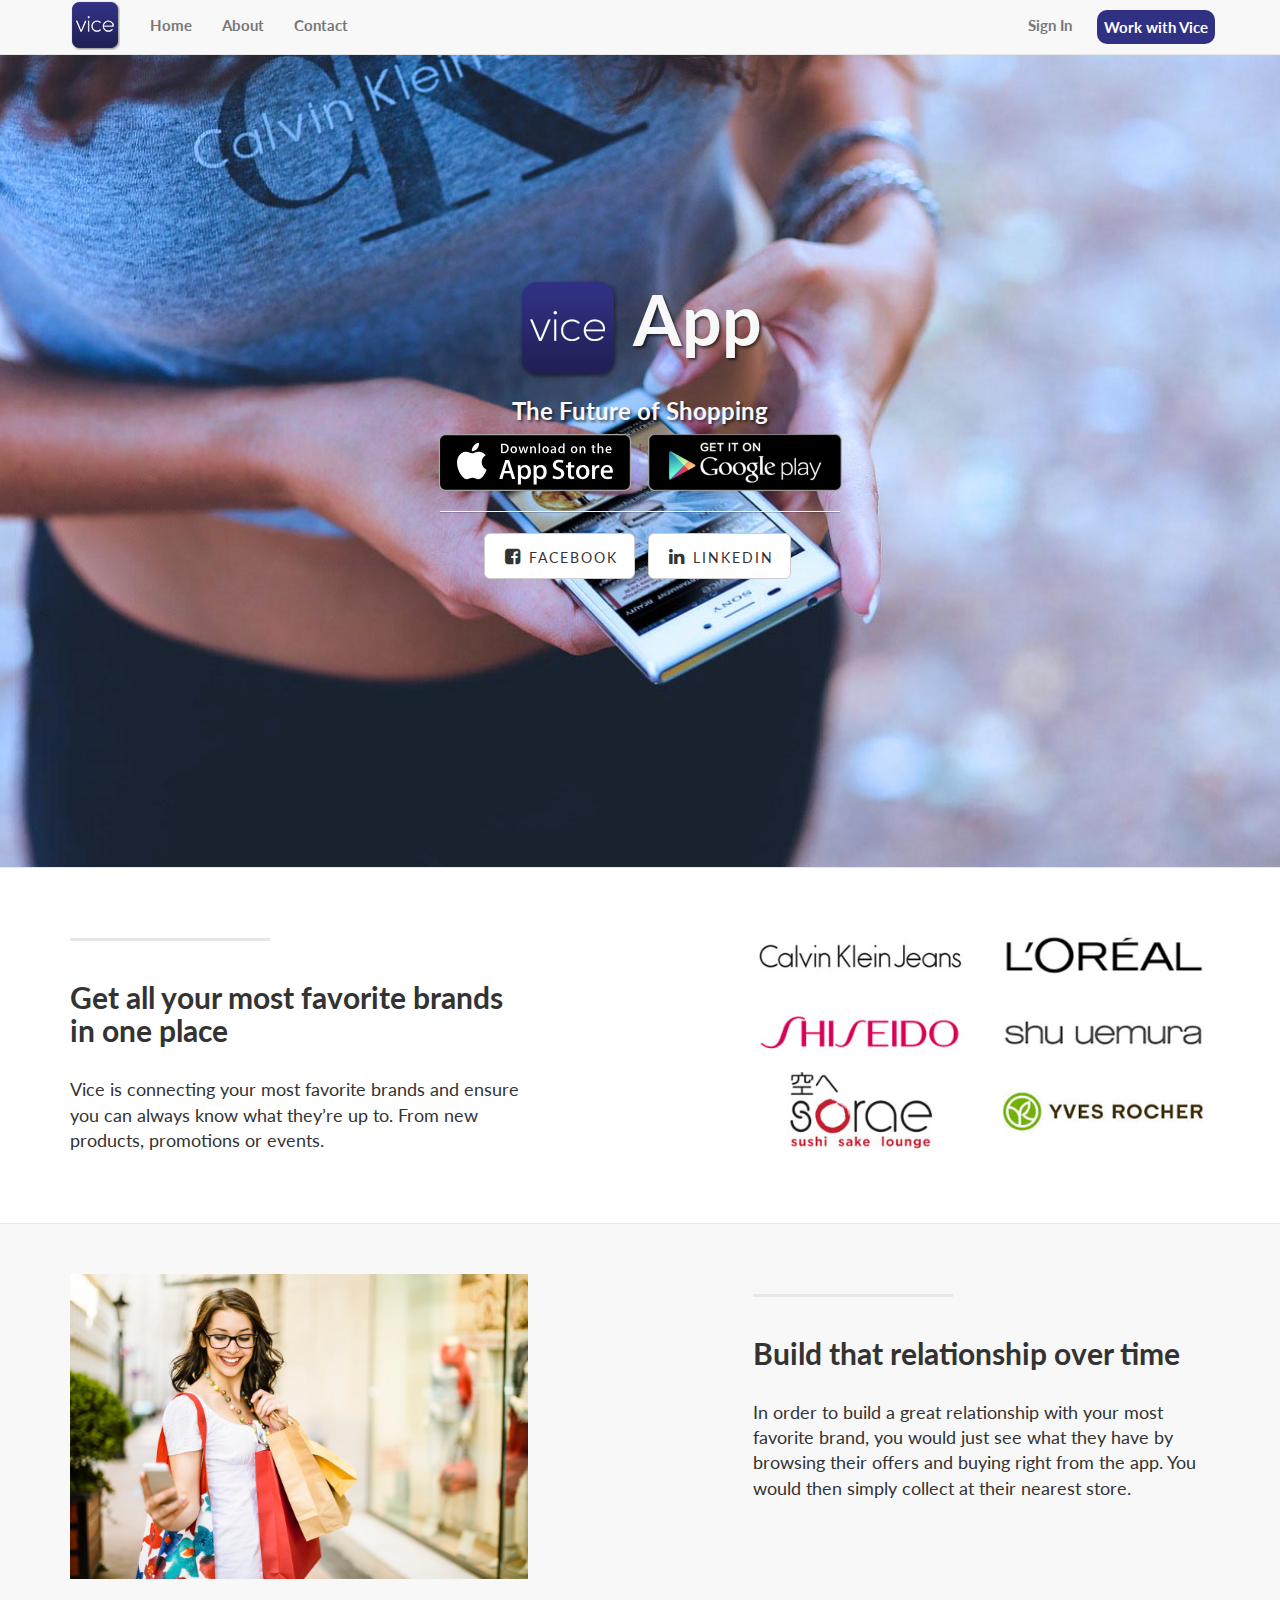
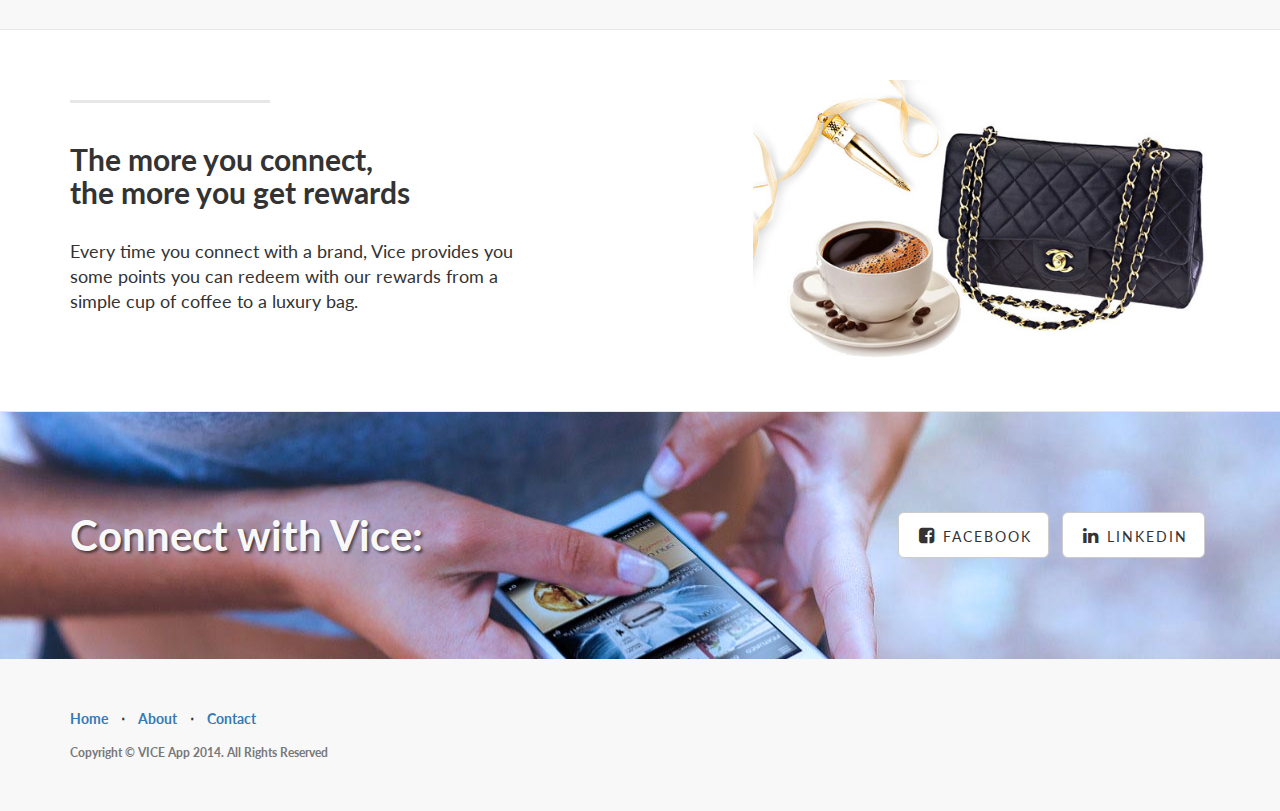
==== index.html @ 44c36894 "Add CSS, img, js, merchant, fonts, font-awesome directories & index.html & favicon" ====
<!DOCTYPE html>
<html lang="en">

<head>

    <meta charset="utf-8">
    <meta http-equiv="X-UA-Compatible" content="IE=edge">
    <meta name="viewport" content="width=device-width, initial-scale=1">
    <meta name="description" content="">
    <meta name="author" content="">

    <title>VICE App - The Future of Shopping</title>

    <link rel="shortcut icon" href="favicon.ico">
    <!-- Bootstrap Core CSS -->
    <link href="css/bootstrap.min.css" rel="stylesheet">

    <!-- Custom CSS -->
    <link href="css/landing-page.css" rel="stylesheet">

    <!-- Custom Fonts -->
    <link href="font-awesome/css/font-awesome.min.css" rel="stylesheet" type="text/css">
    <link href="http://fonts.googleapis.com/css?family=Lato:300,400,700,300italic,400italic,700italic" rel="stylesheet" type="text/css">

    <!-- HTML5 Shim and Respond.js IE8 support of HTML5 elements and media queries -->
    <!-- WARNING: Respond.js doesn't work if you view the page via file:// -->
    <!--[if lt IE 9]>
        <script src="https://oss.maxcdn.com/libs/html5shiv/3.7.0/html5shiv.js"></script>
        <script src="https://oss.maxcdn.com/libs/respond.js/1.4.2/respond.min.js"></script>
    <![endif]-->

</head>

<body>

    <!-- Navigation -->
    <nav class="navbar navbar-default navbar-fixed-top topnav" role="navigation">
        <div class="container topnav">
            <!-- Brand and toggle get grouped for better mobile display -->
            <div class="navbar-header">
                <button type="button" class="navbar-toggle" data-toggle="collapse" data-target="#bs-example-navbar-collapse-1">
                    <span class="sr-only">Toggle navigation</span>
                    <span class="icon-bar"></span>
                    <span class="icon-bar"></span>
                    <span class="icon-bar"></span>
                </button>
                <a class="navbar-brand topnav" href="#"><img src="img/Vice_Icon_small.png" style="margin-top: -15px;"></a>
            </div>
            <!-- Collect the nav links, forms, and other content for toggling -->
            <div class="collapse navbar-collapse" id="bs-example-navbar-collapse-1">
                <ul class="nav navbar-nav navbar-left">
                    <li>
                        <a href="#intro">Home</a>
                    </li>
                    <li>
                        <a href="#about">About</a>
                    </li>
                    <li>
                        <a href="#contact">Contact</a>
                    </li>
                </ul>
                <ul class="nav navbar-nav navbar-right">
                	<li>
                		<a href="http://admin.vice.cool">Sign In</a>
                	</li>
                	<li>
                		<a href="merchant/register.html"><button class="joinvice">Work with Vice</button></a>
                	</li>
                	
                </ul>
            </div>
            <!-- /.navbar-collapse -->
        </div>
        <!-- /.container -->
    </nav>


    <!-- Header -->
    <a name="intro"></a>
    <div class="intro-header">
        <div class="container">

            <div class="row">
                <div class="col-lg-12">

                    <div class="intro-message"><!--
                    <img src="img/header.png" class="img-responsive" style="max-height: 400px; display: inline-block;"><br><br>-->
                        <h1><img src="img/Vice_Icon_Large.png" style="display: inline-block;" class="img-responsive"> App</h1>
                        <h3>The Future of Shopping</h3>

                        <a href="https://itunes.apple.com/us/app/vice/id940084599?mt=8" target="_blank" title="Download Vice on the App Store">
                        <img src="img/appstore.svg" class="appdownloadbtn" alt="Download Vice on the App Store"></a>
                        <span style="width: 10px; height: 10px; display: inline-block;" class="hidden-xs"></span>
                        <a href="https://play.google.com/store/apps/details?id=com.vice_hotel" target="_blank" title="Download Vice on Google Play">
                        <img src="img/gplay.png" class="appdownloadbtn" alt="Download Vice on Google Play"></a>

                        <hr class="intro-divider">
                        <ul class="list-inline intro-social-buttons">
                        <li>
                            <a href="https://www.facebook.com/viceiscool" class="btn btn-default btn-lg"><i class="fa fa-facebook-square fa-fw"></i> <span class="network-name">Facebook</span></a>
                        </li>
                        <li>
                            <a href="https://www.linkedin.com/company/10036807" class="btn btn-default btn-lg"><i class="fa fa-linkedin fa-fw"></i> <span class="network-name">Linkedin</span></a>
                        </li>
                        </ul>
                    </div>
                </div>
            </div>

        </div>
        <!-- /.container -->

    </div>
    <!-- /.intro-header -->

    <!-- Page Content -->

	<a  name="about"></a>
    <div class="content-section-b">

        <div class="container">
            <div class="row">
                <div class="col-lg-5 col-sm-6">
                    <hr class="section-heading-spacer">
                    <div class="clearfix"></div>
                    <h2 class="section-heading">Get all your most favorite brands <br>in one place</h2>
                    <p class="lead">Vice is connecting your most favorite brands and ensure you can always know what they’re up to. From new products, promotions or events.</p>
                </div>
                <div class="col-lg-5 col-lg-offset-2 col-sm-6">
                <div class="row">
                    <div class="col-lg-6 col-sm-6 col-xs-6">
                    <img src="img/brands/calvinkleinjeans.jpg" class="img-responsive" alt="Calvin Klein Jeans">
                    </div> 
                    <div class="col-lg-6 col-sm-6 col-xs-6">
                    <img src="img/brands/loreal.jpg" class="img-responsive" alt="L'Oreal">
                    </div>
                    <div class="col-lg-6 col-sm-6 col-xs-6">
                    <img src="img/brands/shiseido.jpg" class="img-responsive" alt="Shiseido"> 
                    </div>
                    <div class="col-lg-6 col-sm-6 col-xs-6">
                    <img src="img/brands/shuuemura.jpg" class="img-responsive" alt="Shu Uemura"> 
                    </div>
                    <div class="col-lg-6 col-sm-6 col-xs-6">
                    <img src="img/brands/sorae.jpg" class="img-responsive" alt="Sorae"> 
                    </div>
                    <div class="col-lg-6 col-sm-6 col-xs-6">
                    <img src="img/brands/yvesrocher.jpg" class="img-responsive" alt="Yves Rocher"> 
                    </div>
                </div>
                </div>
            </div>

        </div>
        <!-- /.container -->

    </div>
    <!-- /.content-section-a -->

    <div class="content-section-a">

        <div class="container">

            <div class="row">
                <div class="col-lg-5 col-lg-offset-1 col-sm-push-6  col-sm-6">
                    <hr class="section-heading-spacer">
                    <div class="clearfix"></div>
                    <h2 class="section-heading">Build that relationship over time</h2>
                    <p class="lead">In order to build a great relationship with your most favorite brand, you would just see what they have by browsing their offers and buying right from the app. You would then simply collect at their nearest store. </p>
                </div>
                <div class="col-lg-5 col-sm-pull-6  col-sm-6">
                    <img class="img-responsive" src="img/shoppingrelation.jpg" alt="">
                </div>
            </div>

        </div>
        <!-- /.container -->

    </div>
    <!-- /.content-section-b -->

    <div class="content-section-b">

        <div class="container">

            <div class="row">
                <div class="col-lg-5 col-sm-6">
                    <hr class="section-heading-spacer">
                    <div class="clearfix"></div>
                    <h2 class="section-heading">The more you connect, <br>the more you get rewards</h2>
                    <p class="lead">Every time you connect with a brand, Vice provides you some points you can redeem with our rewards from a simple cup of coffee to a luxury bag.</p>
                </div>
                <div class="col-lg-5 col-lg-offset-2 col-sm-6">
                    <img class="img-responsive" src="img/rewards.jpg" alt="Rewards">
                </div>
            </div>

        </div>
        <!-- /.container -->

    </div>
    <!-- /.content-section-a -->

	<a  name="contact"></a>
    <div class="banner">

        <div class="container">

            <div class="row">
                <div class="col-lg-6">
                    <h2>Connect with Vice:</h2>
                </div>
                <div class="col-lg-6">
                    <ul class="list-inline banner-social-buttons">
                        <li>
                            <a href="https://www.facebook.com/viceiscool" class="btn btn-default btn-lg"><i class="fa fa-facebook-square fa-fw"></i> <span class="network-name">Facebook</span></a>
                        </li>
                        <li>
                            <a href="https://www.linkedin.com/company/10036807" class="btn btn-default btn-lg"><i class="fa fa-linkedin fa-fw"></i> <span class="network-name">Linkedin</span></a>
                        </li>
                    </ul>
                </div>
            </div>

        </div>
        <!-- /.container -->

    </div>
    <!-- /.banner -->

    <!-- Footer -->
    <footer>
        <div class="container">
            <div class="row">
                <div class="col-lg-12">
                    <ul class="list-inline">
                        <li>
                            <a href="#">Home</a>
                        </li>
                        <li class="footer-menu-divider">&sdot;</li>
                        <li>
                            <a href="#about">About</a>
                        </li>
                        <li class="footer-menu-divider">&sdot;</li>
                        <li>
                            <a href="#contact">Contact</a>
                        </li>
                    </ul>
                    <p class="copyright text-muted small">Copyright &copy; VICE App 2014. All Rights Reserved</p>
                </div>
            </div>
        </div>
    </footer>

    <!-- jQuery -->
    <script src="js/jquery.js"></script>

    <!-- Bootstrap Core JavaScript -->
    <script src="js/bootstrap.min.js"></script>

</body>

</html>
---- css/landing-page.css ----
/*!
 * Start Bootstrap - Landing Page Bootstrap Theme (http://startbootstrap.com)
 * Code licensed under the Apache License v2.0.
 * For details, see http://www.apache.org/licenses/LICENSE-2.0.
 */

body,
html {
    width: 100%;
    height: 100%;
}

body,
h1,
h2,
h3,
h4,
h5,
h6 {
    font-family: "Lato","Helvetica Neue",Helvetica,Arial,sans-serif;
    font-weight: 700;
}

.topnav {
    font-size: 15px; 
}

.lead {
    font-size: 18px;
    font-weight: 400;
}

.intro-header {
    padding-top: 50px; /* make sure there is 50px of padding to make sure the navbar doesn't overlap content! */
    padding-bottom: 50px;
    text-align: center;
    color: #f8f8f8;
    background: url(../img/intro-bg.jpg) no-repeat center center;
    background-size: cover;
}
.intro-header-registration {
    padding-top: 50px; 
    padding-bottom: 50px;
    text-align: center;
    color: #303030;
}

.intro-message {
    position: relative;
    padding-top: 20%;
    padding-bottom: 20%;
}

.intro-message > h1 {
    margin: 0;
    text-shadow: 2px 2px 3px rgba(0,0,0,0.6);
    font-size: 5em;
}

.intro-divider {
    width: 400px;
    border-top: 1px solid #f8f8f8;
    border-bottom: 1px solid rgba(0,0,0,0.2);
}

.intro-message > h3 {
    text-shadow: 2px 2px 3px rgba(0,0,0,0.6);
}

@media(max-width:767px) {
    .intro-message {
        padding-bottom: 15%;
    }

    .intro-message > h1 {
        font-size: 3em;
    }

    ul.intro-social-buttons > li {
        display: block;
        margin-bottom: 20px;
        padding: 0;
    }

    ul.intro-social-buttons > li:last-child {
        margin-bottom: 0;
    }

    .intro-divider {
        width: 100%;
    }
}

.network-name {
    text-transform: uppercase;
    font-size: 14px;
    font-weight: 400;
    letter-spacing: 2px;
}

.content-section-a {
    padding: 50px 0;
    background-color: #f8f8f8;
}

.content-section-b {
    padding: 50px 0;
    border-top: 1px solid #e7e7e7;
    border-bottom: 1px solid #e7e7e7;
}

.section-heading {
    margin-bottom: 30px;
}

.section-heading-spacer {
    float: left;
    width: 200px;
    border-top: 3px solid #e7e7e7;
}

.banner {
    padding: 100px 0;
    color: #f8f8f8;
    background: url(../img/banner-bg.jpg) no-repeat center center;
    background-size: cover;
}

.banner h2 {
    margin: 0;
    text-shadow: 2px 2px 3px rgba(0,0,0,0.6);
    font-size: 3em;
}

.banner ul {
    margin-bottom: 0;
}

.banner-social-buttons {
    float: right;
    margin-top: 0;
}

@media(max-width:1199px) {
    ul.banner-social-buttons {
        float: left;
        margin-top: 15px;
    }
}

@media(max-width:767px) {
    .banner h2 {
        margin: 0;
        text-shadow: 2px 2px 3px rgba(0,0,0,0.6);
        font-size: 3em;
    }

    ul.banner-social-buttons > li {
        display: block;
        margin-bottom: 20px;
        padding: 0;
    }

    ul.banner-social-buttons > li:last-child {
        margin-bottom: 0;
    }
}

footer {
    padding: 50px 0;
    background-color: #f8f8f8;
}

p.copyright {
    margin: 15px 0 0;
}
.appdownloadbtn {
    overflow: hidden;
    height: 57px;
    width: 194px;
}
@media (max-width: 450px) { 
    .appdownloadbtn {overflow:hidden;height:37px;width:125.93px;}
}
.joinvice {
    margin: -5px;
    padding: 5px;
    background-color: #313184;
    border-radius: 10px;
    border-color: transparent;
    color:#FFFFFF;
}
.sec-in {
    color:#B8B8B8;
}
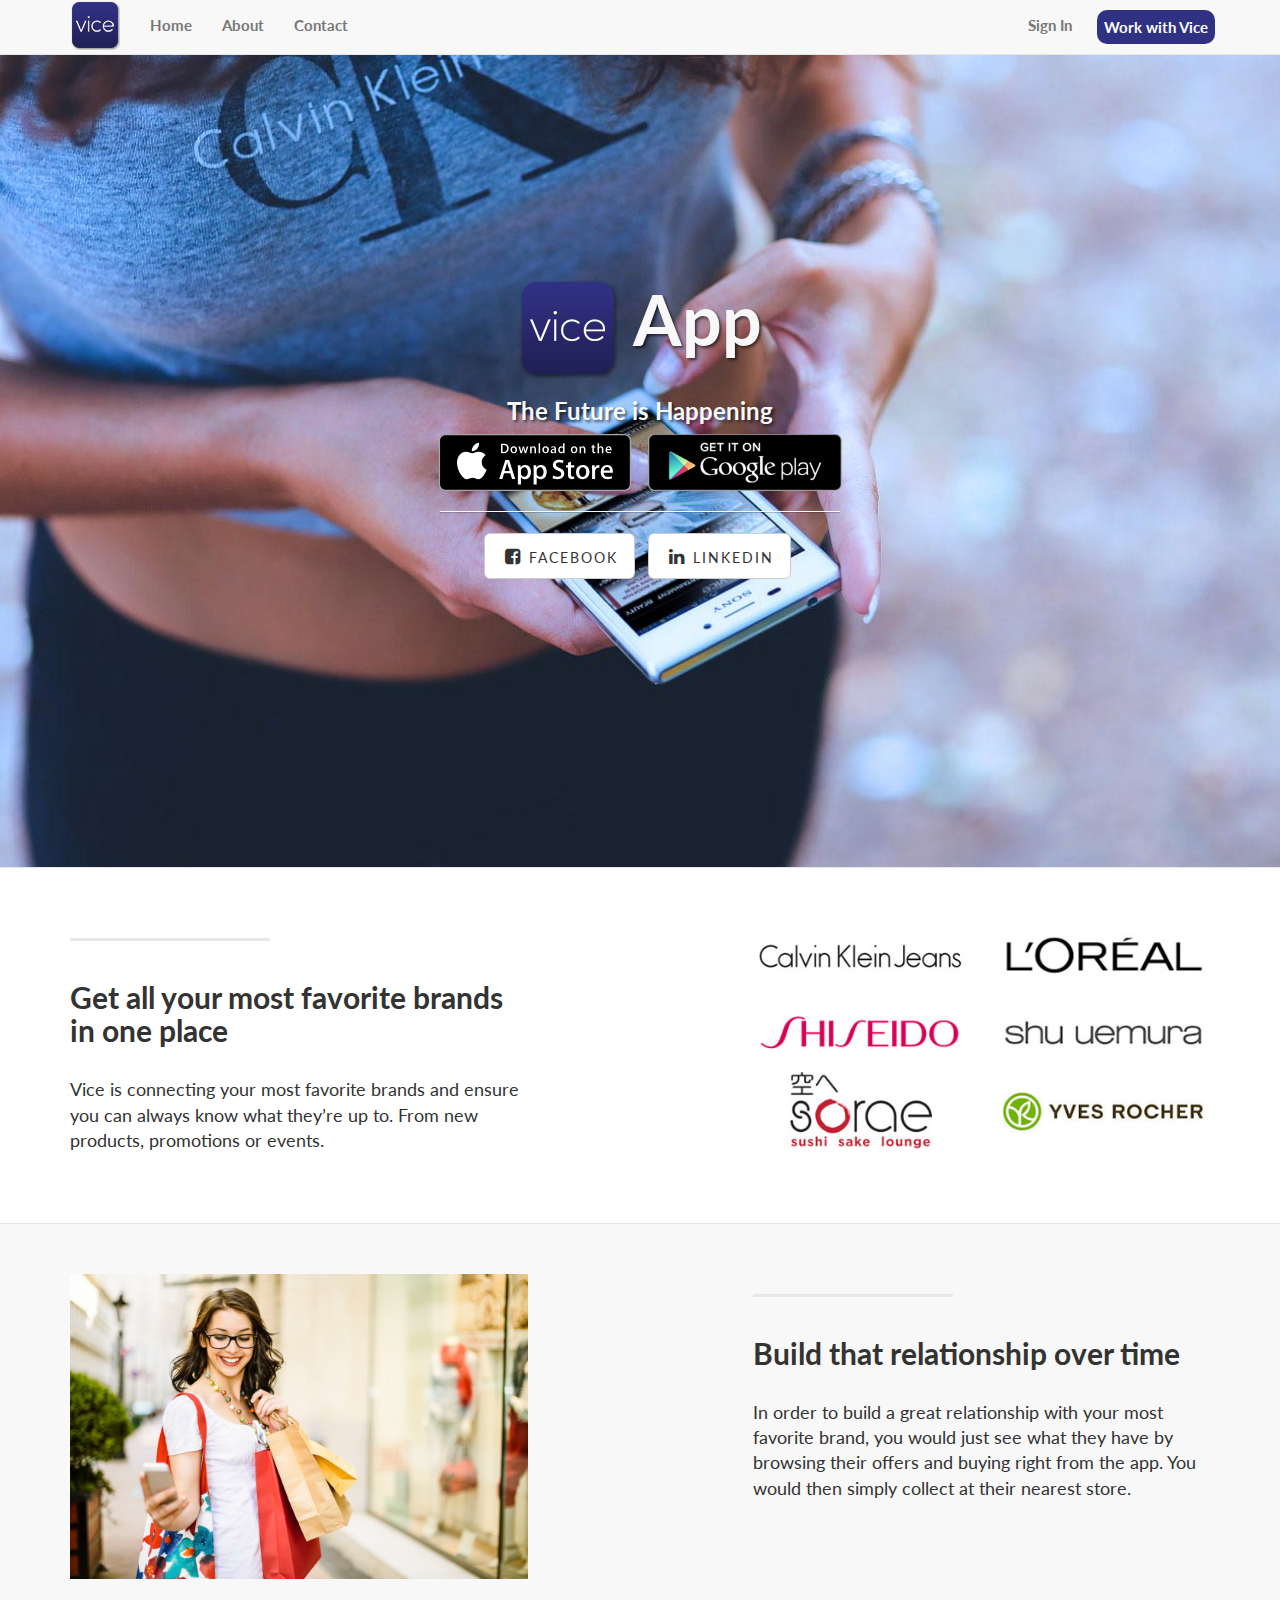
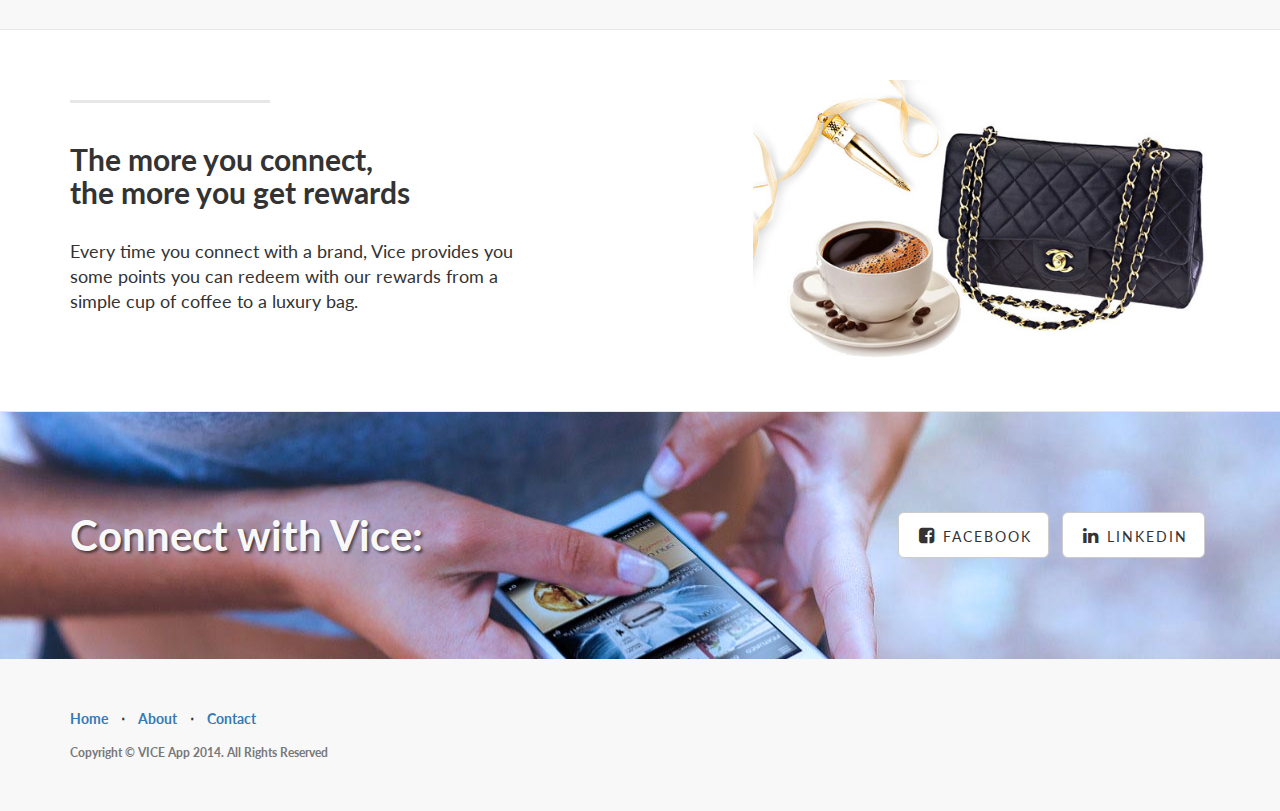
==== commit a491f1f8: "Solving issue #2 Change The Future of Shopping >> The Future is Happening on every page Create a Sig" ====
--- a/index.html
+++ b/index.html
@@ -9,7 +9,7 @@
     <meta name="description" content="">
     <meta name="author" content="">
 
-    <title>VICE App - The Future of Shopping</title>
+    <title>VICE App - The Future is Happening</title>
 
     <link rel="shortcut icon" href="favicon.ico">
     <!-- Bootstrap Core CSS -->
@@ -61,7 +61,7 @@
                 </ul>
                 <ul class="nav navbar-nav navbar-right">
                 	<li>
-                		<a href="http://admin.vice.cool">Sign In</a>
+                		<a href="signin.html">Sign In</a>
                 	</li>
                 	<li>
                 		<a href="merchant/register.html"><button class="joinvice">Work with Vice</button></a>
@@ -86,7 +86,7 @@
                     <div class="intro-message"><!--
                     <img src="img/header.png" class="img-responsive" style="max-height: 400px; display: inline-block;"><br><br>-->
                         <h1><img src="img/Vice_Icon_Large.png" style="display: inline-block;" class="img-responsive"> App</h1>
-                        <h3>The Future of Shopping</h3>
+                        <h3>The Future is Happening</h3>
 
                         <a href="https://itunes.apple.com/us/app/vice/id940084599?mt=8" target="_blank" title="Download Vice on the App Store">
                         <img src="img/appstore.svg" class="appdownloadbtn" alt="Download Vice on the App Store"></a>
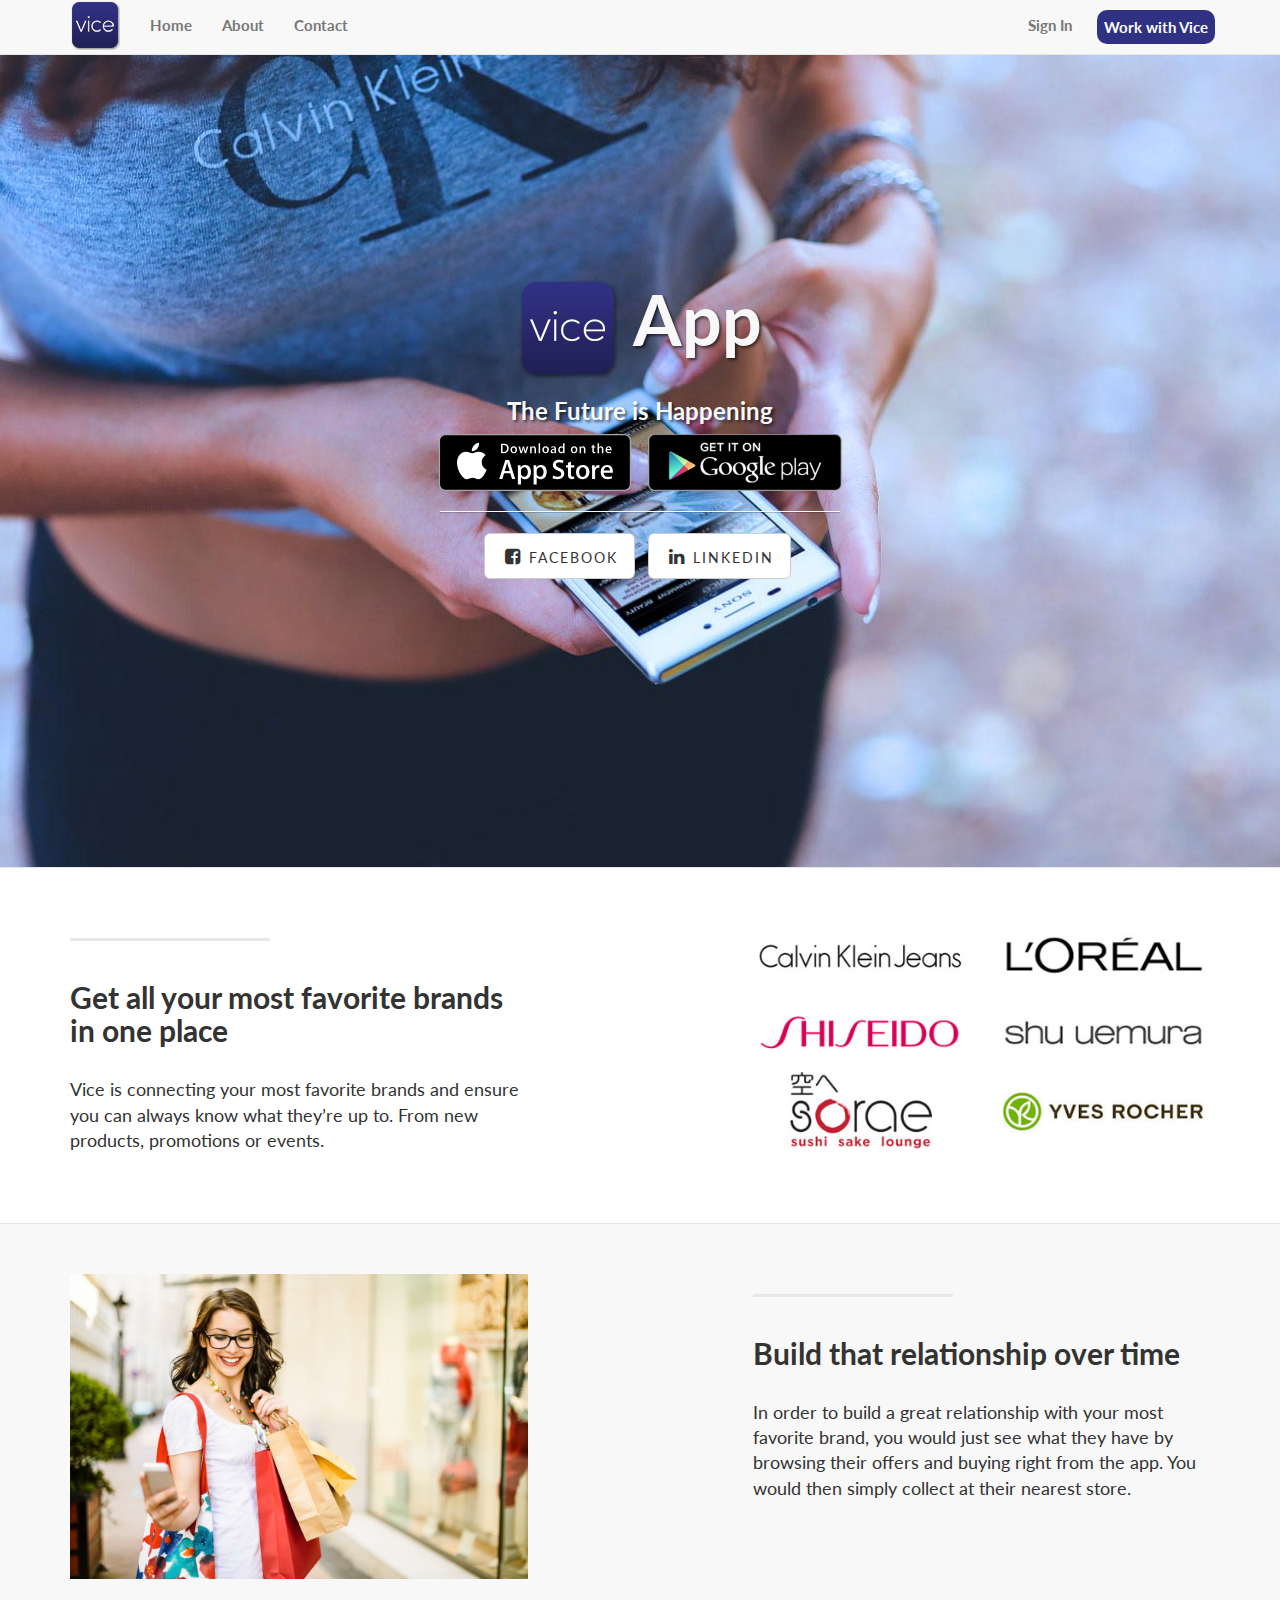
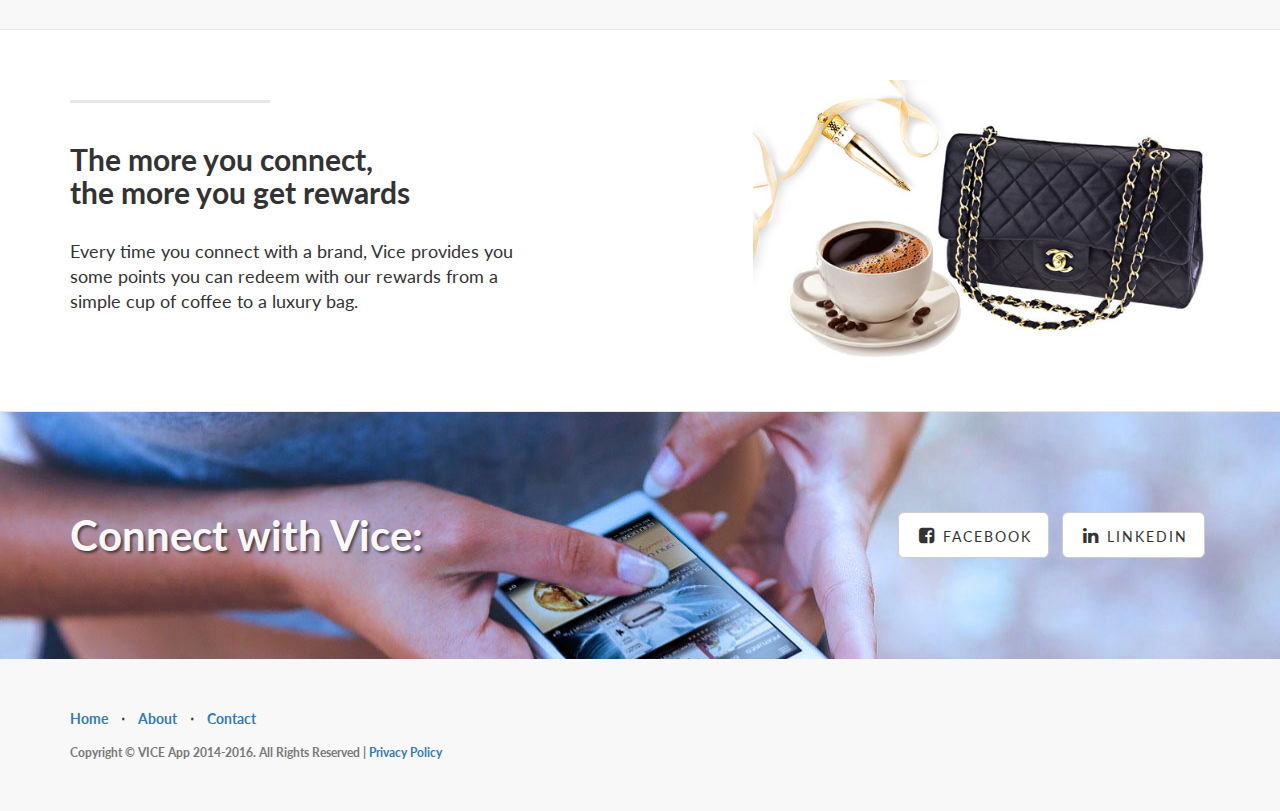
==== commit c95a235a: "Added files via upload" ====
--- a/index.html
+++ b/index.html
@@ -245,7 +245,7 @@
                             <a href="#contact">Contact</a>
                         </li>
                     </ul>
-                    <p class="copyright text-muted small">Copyright &copy; VICE App 2014. All Rights Reserved</p>
+                    <p class="copyright text-muted small">Copyright &copy; VICE App 2014-2016. All Rights Reserved | <a href="privacypolicy.html">Privacy Policy</a></p>
                 </div>
             </div>
         </div>
--- a/css/landing-page.css
+++ b/css/landing-page.css
@@ -40,7 +40,7 @@
 }
 .intro-header-registration {
     padding-top: 50px; 
-    padding-bottom: 50px;
+    padding-bottom: 25px;
     text-align: center;
     color: #303030;
 }
@@ -192,4 +192,27 @@
 }
 .sec-in {
     color:#B8B8B8;
+}
+
+.coolnav {
+    background-color: #fff;
+    border: 1px solid #C0C0C0;
+    text-align: center;
+    margin-bottom: 15px;
+    margin-right: 5px;
+    border-radius: 5px 5px 5px 5px;
+}
+.coolnav:hover {
+    color: #313184;
+    border-left: 6px solid #313184 !important;
+    border-right: 6px solid #313184 !important;
+    border-top: 3px solid #313184 !important;
+    border-bottom: 3px solid #313184 !important;
+    vertical-align: central;
+}
+@media (min-width: 768px) and (max-width: 1200px) {
+    .coolnav {min-height: 100px}
+}
+.progress-bar-success {
+    background-color: #313184;
 }